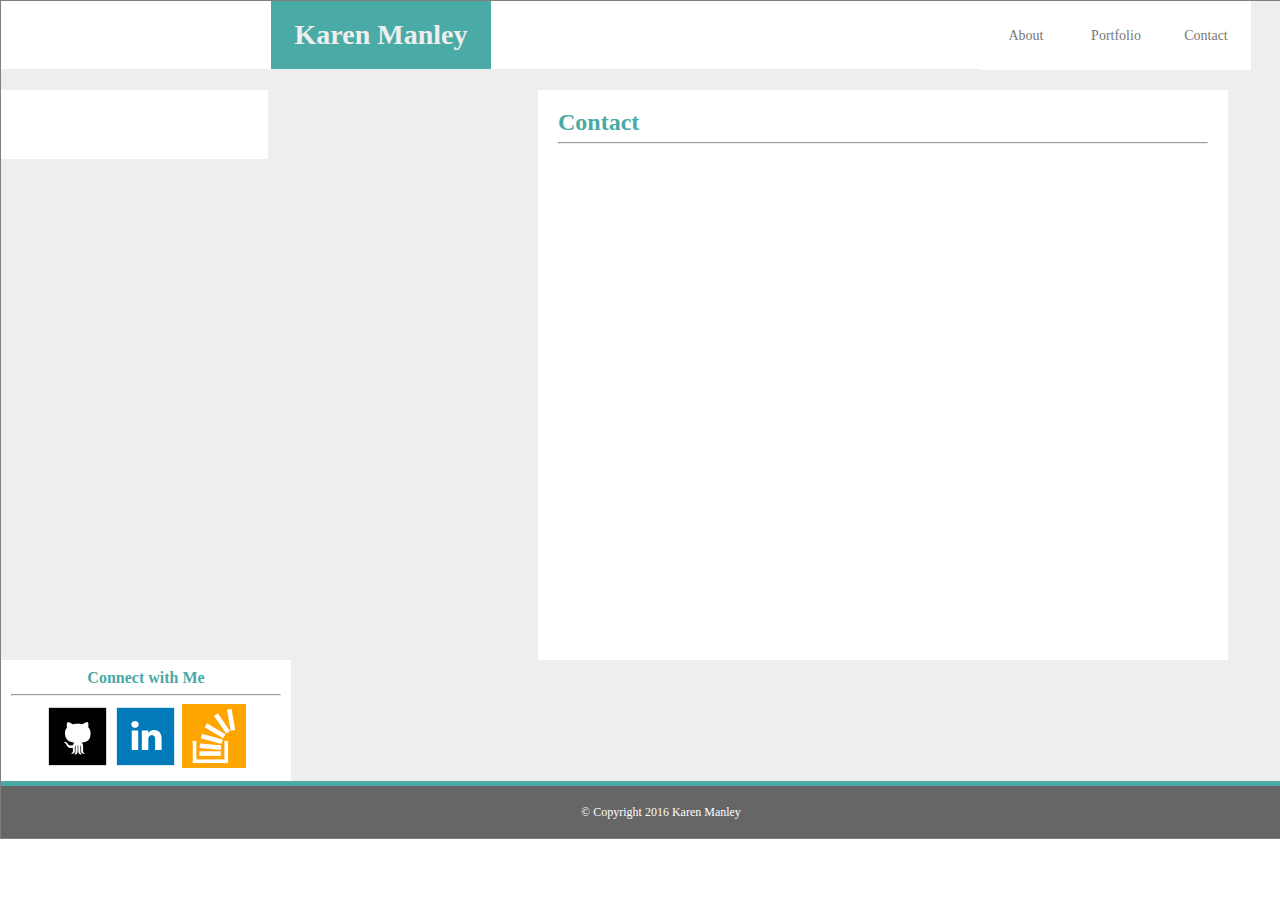
==== contact.html @ 17678590 "add my image" ====
<!DOCTYPE html>
<html lang="en">

<head>
    <meta charset="UTF-8">
    <meta name="viewport" content="width=device-width, initial-scale=1.0">
    <meta http-equiv="X-UA-Compatible" content="ie=edge">
    <title>Portfolio</title>
    <link rel="stylesheet" type="text/css" href="assets/css/reset.css">
    <link rel="stylesheet" type="text/css" href="assets/css/style.css">
</head>

<body>

<div class="container">

    <section id="namebox">
        <h1>Karen Manley</h1>
    </section>

    <section class="navlink">
	    <a href="index.html">About</a>
    </section>

    <section class="navlink">
	    <a href="portfolio.html">Portfolio</a>
    </section>

    <section class="navlink">
	    <a href="contact.html">Contact</a>
    </section>
  
<section id="whitebox">
</section>

<section id="bigbox">
	<h2>Contact</h2>
    <hr class="bigline">
</section>

<section id="littlebox">
    <h3>Connect with Me</h3>
        <hr id="littleline">
        <a href="https://github.com/kjaneem">
                <img class="littleimage" src="assets/images/github_square_black-128.png"
                     	alt="Githubcom.com">
        </a>
        <a href="https://linkedin.com/in/KarenManleyPMP">
                <img class="littleimage" src="assets/images/linkedin_square_color-128.png"
                    	alt="LinkedIn.com">
        </a>
            <a href="https://stackexchange.com/users/106835565/karen-manley">
                <img class="littleimage" src="assets/images/stackoverflow.png"
                    	alt="StackOverflow.com">
        </a>
    </section>

<footer>&copy; Copyright 2016 Karen Manley</footer>

</div>
</body>
</html>
---- assets/css/style.css ----
.container {
    	width: 100%;
   	    border: 1px solid gray;
        background: #eee;
        /*font-family: 'Arial', 'Helvetica Neue', Helvetica, sans-serif;*/
}

#namebox {
   	background-color: #ffffff;
   	clear: left;
   	text-align: center;	
    margin: 0;
    margin-bottom: 20px;
    width: 980px;
    float: left;
}

h1 {
	color: #eee;
	font-family: 'Georgia', Times, "Times New Roman", serif;
	padding: 20px 0;
	font-size: 28px;
	background: #4aaaa5;
	width: 220px;
	margin: 0;
	margin-left: 270px;
  font-weight: bold;
}

h2 {
    color: #4aaaa5;
    font-family: 'Georgia', Times, "Times New Roman", serif;
    font-weight: bold;
    font-size: 24px;

}

h3 {
    color: #4aaaa5;
    font-family: 'Georgia', Times, "Times New Roman", serif;
}

.navlink {
    background-color: #ffffff;
    margin: 0;
    width: 90px;
    padding-top: 27.6px;
    padding-right: 0;
    padding-bottom: 27.6px;
    padding-left: 0;
    float: left;
    margin-bottom: 20px;
    color: #eee;
    text-align: center;
    font-size: 14px;
}

#whitebox {
    background-color: #ffffff;
    width: 267px;
    padding-top: 34.4px;
    padding-bottom: 34.4px;
    float: left;
    margin-bottom: 20px;
    margin-left: 0;
    margin-right: 0;
}

a {
    color: #777777;
    text-decoration: none;
}

/*
h2 {
    color: #4aaaa5;
    font-family: 'Georgia', Times, "Times New Roman", serif;
}

h3 {
    color: #4aaaa5;
    font-family: 'Georgia', Times, "Times New Roman", serif;
}
*/

hr {
    width: "90%";
    align: center;
}

#bigbox {
    float: left;
    width: 650px;
    background: #ffffff;
    height: 530px;
    padding: 20px;
    margin-left: 270px;
    margin-right: 20px;

}

#littlebox {
    float: left;
    width: 270px;
    background: #ffffff;
    padding: 10px;
    text-align: center;
    font-weight: bold;
}

#bigline {
    size: "8";
}

#littleline {
    size: "4";
}

.littleimage {
    width: 64px;
    height: 64px;
}

footer {
    padding: 20px;
    color: #ffffff;
    background-color: #666666;
    clear: left;
    text-align: center;
  	border-top: solid #4aaaa5 5px;
  	width: 100%;
  	font-size: 12px;
}
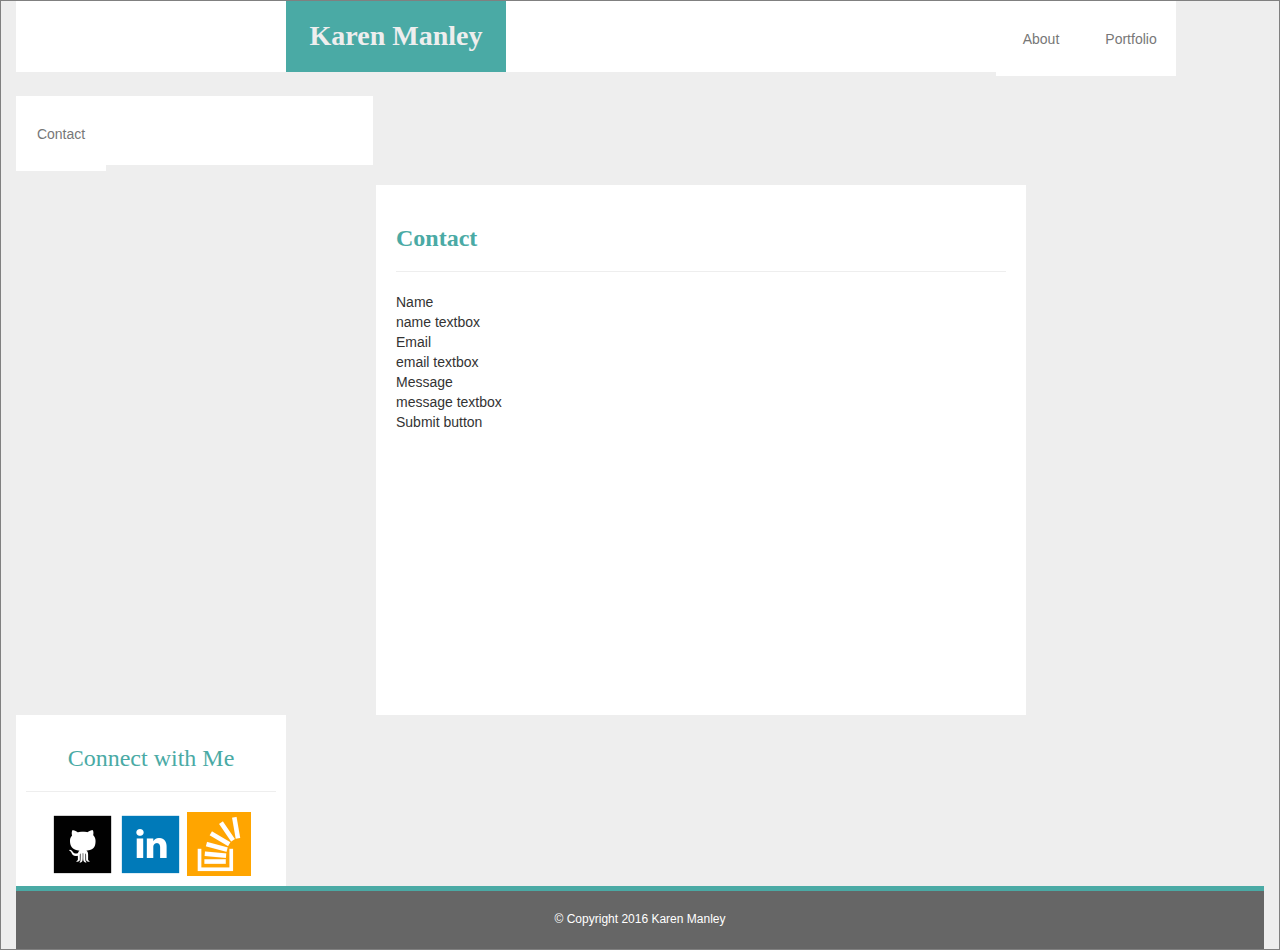
==== commit 3ea4f914: "starting bootstrap stuff" ====
--- a/contact.html
+++ b/contact.html
@@ -7,12 +7,16 @@
     <meta http-equiv="X-UA-Compatible" content="ie=edge">
     <title>Portfolio</title>
     <link rel="stylesheet" type="text/css" href="assets/css/reset.css">
+
+    <!-- BOOTSTRAP -->
+    <link rel="stylesheet" href="https://maxcdn.bootstrapcdn.com/bootstrap/3.3.6/css/bootstrap.min.css">
+    
     <link rel="stylesheet" type="text/css" href="assets/css/style.css">
 </head>
 
 <body>
 
-<div class="container">
+<div class="container-fluid">
 
     <section id="namebox">
         <h1>Karen Manley</h1>
@@ -36,6 +40,30 @@
 <section id="bigbox">
 	<h2>Contact</h2>
     <hr class="bigline">
+
+    <div class="row">
+        <div class="col-md-12">Name</div>
+    </div>
+        <div class="row">
+        <div class="col-md-12">name textbox</div>
+    </div>
+    <div class="row">
+        <div class="col-md-12">Email</div>
+    </div>
+    <div class="row">
+        <div class="col-md-12">email textbox</div>
+    </div>
+    <div class="row">
+        <div class="col-md-12">Message</div>
+    </div>
+    <div class="row">
+        <div class="col-md-12">message textbox</div>
+    </div>
+    <div class="row">
+        <div class="col-md-12">Submit button</div>
+    </div>
+
+
 </section>
 
 <section id="littlebox">
--- a/assets/css/style.css
+++ b/assets/css/style.css
@@ -5,6 +5,12 @@
         /*font-family: 'Arial', 'Helvetica Neue', Helvetica, sans-serif;*/
 }
 
+.container-fluid {
+    	width: 100%;
+   	    border: 1px solid gray;
+        background: #eee;
+        /*font-family: 'Arial', 'Helvetica Neue', Helvetica, sans-serif;*/
+}
 #namebox {
    	background-color: #ffffff;
    	clear: left;
@@ -71,24 +77,23 @@
     text-decoration: none;
 }
 
-/*
-h2 {
-    color: #4aaaa5;
-    font-family: 'Georgia', Times, "Times New Roman", serif;
-}
-
-h3 {
-    color: #4aaaa5;
-    font-family: 'Georgia', Times, "Times New Roman", serif;
-}
-*/
-
 hr {
     width: "90%";
     align: center;
 }
 
 #bigbox {
+    float: left;
+    width: 650px;
+    background: #ffffff;
+    height: 530px;
+    padding: 20px;
+    margin-left: 270px;
+    margin-right: 20px;
+
+}
+
+#port-bigbox {
     float: left;
     width: 650px;
     background: #ffffff;
@@ -112,6 +117,46 @@
     size: "8";
 }
 
+#main-bio {
+    line-height: 1.5;
+}
+
+#bio-image {
+    float: left;
+    width: 318px;
+    height: 226px;
+    margin-right: 20px;
+}
+
+#mylink {
+    color: #4aaaa5;
+    font-weight: bold;
+}
+
+/* BEGIN - Portfolio pics table */
+#picstable {
+    float: left;
+    width: 100%;
+    height: 100%;
+}
+
+tr {
+    width: 33.33%;
+}
+
+td {
+    width: 50%;
+}
+
+#det-image {
+   float: left;
+    width: 25%;
+    height: 25%;
+    margin-right: 5px;
+}
+
+/* END - Portfolio pics table */
+
 #littleline {
     size: "4";
 }
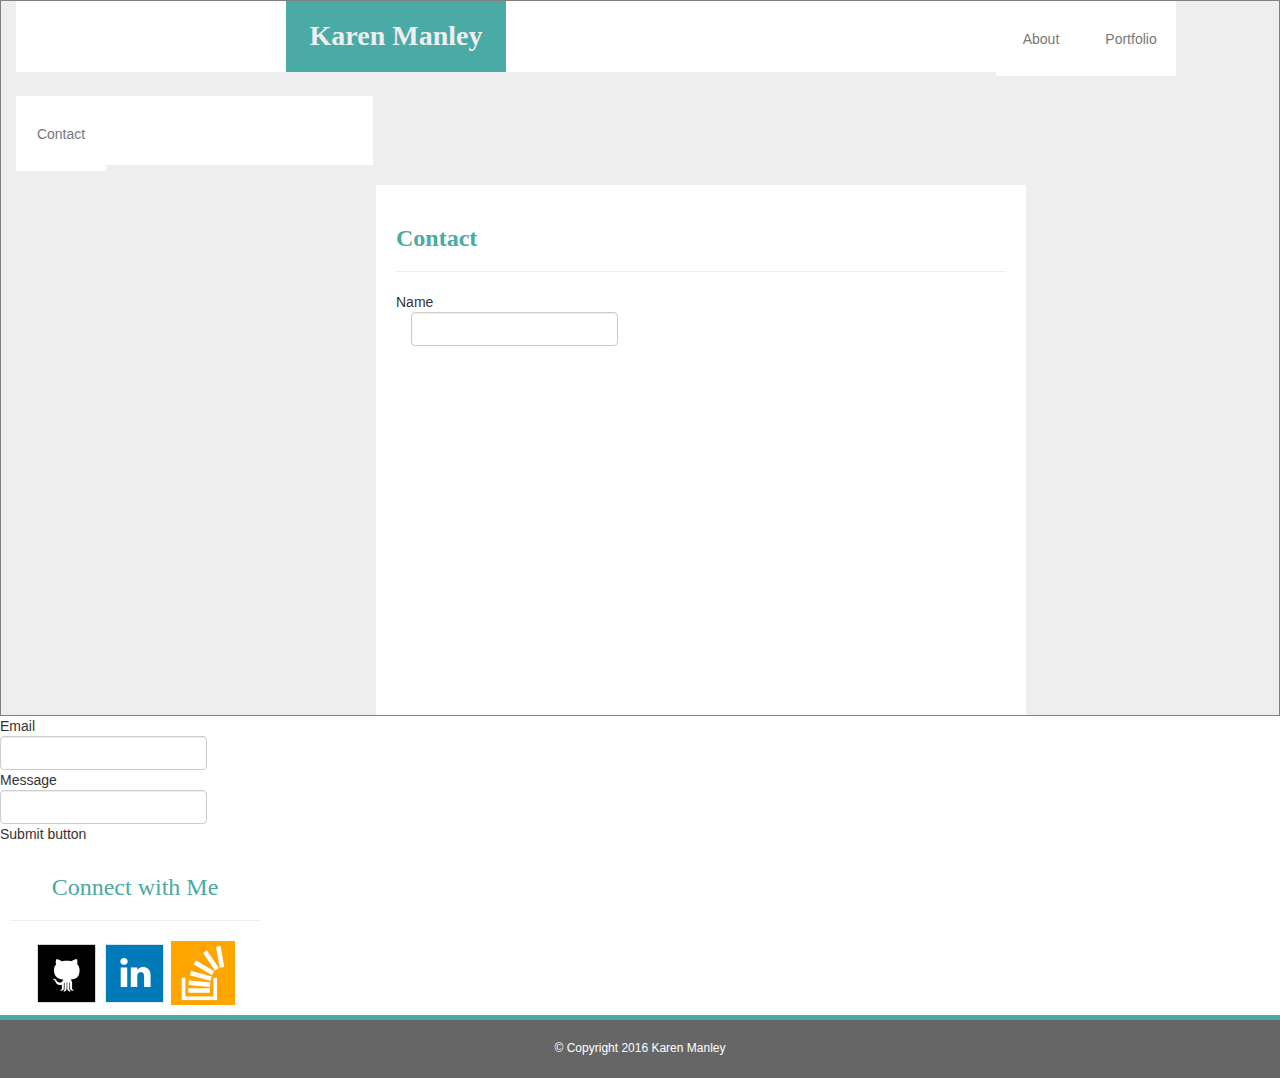
==== commit d3f6d8ef: "bootstrap template" ====
--- a/contact.html
+++ b/contact.html
@@ -44,20 +44,40 @@
     <div class="row">
         <div class="col-md-12">Name</div>
     </div>
-        <div class="row">
-        <div class="col-md-12">name textbox</div>
+             <div class="col-md-12">
+                <form class="form-inline">
+                  <div class="form-group">
+                         <input type="email" class="form-control" id="email">
+                  </div>
+                </form>
+        </div>
+
     </div>
     <div class="row">
         <div class="col-md-12">Email</div>
     </div>
     <div class="row">
-        <div class="col-md-12">email textbox</div>
+                 <div class="col-md-12">
+                <form class="form-inline">
+                  <div class="form-group">
+                    <input type="email" class="form-control" id="email">
+                  </div>
+                </form>
+        </div>
+
     </div>
     <div class="row">
         <div class="col-md-12">Message</div>
     </div>
     <div class="row">
-        <div class="col-md-12">message textbox</div>
+                 <div class="col-md-12">
+                <form class="form-inline">
+                  <div class="form-group">
+                     <input type="email" class="form-control" id="email">
+                  </div>
+                </form>
+        </div>
+
     </div>
     <div class="row">
         <div class="col-md-12">Submit button</div>
--- a/assets/css/style.css
+++ b/assets/css/style.css
@@ -6,8 +6,7 @@
 }
 
 .container-fluid {
-    	width: 100%;
-   	    border: 1px solid gray;
+    	border: 1px solid gray;
         background: #eee;
         /*font-family: 'Arial', 'Helvetica Neue', Helvetica, sans-serif;*/
 }
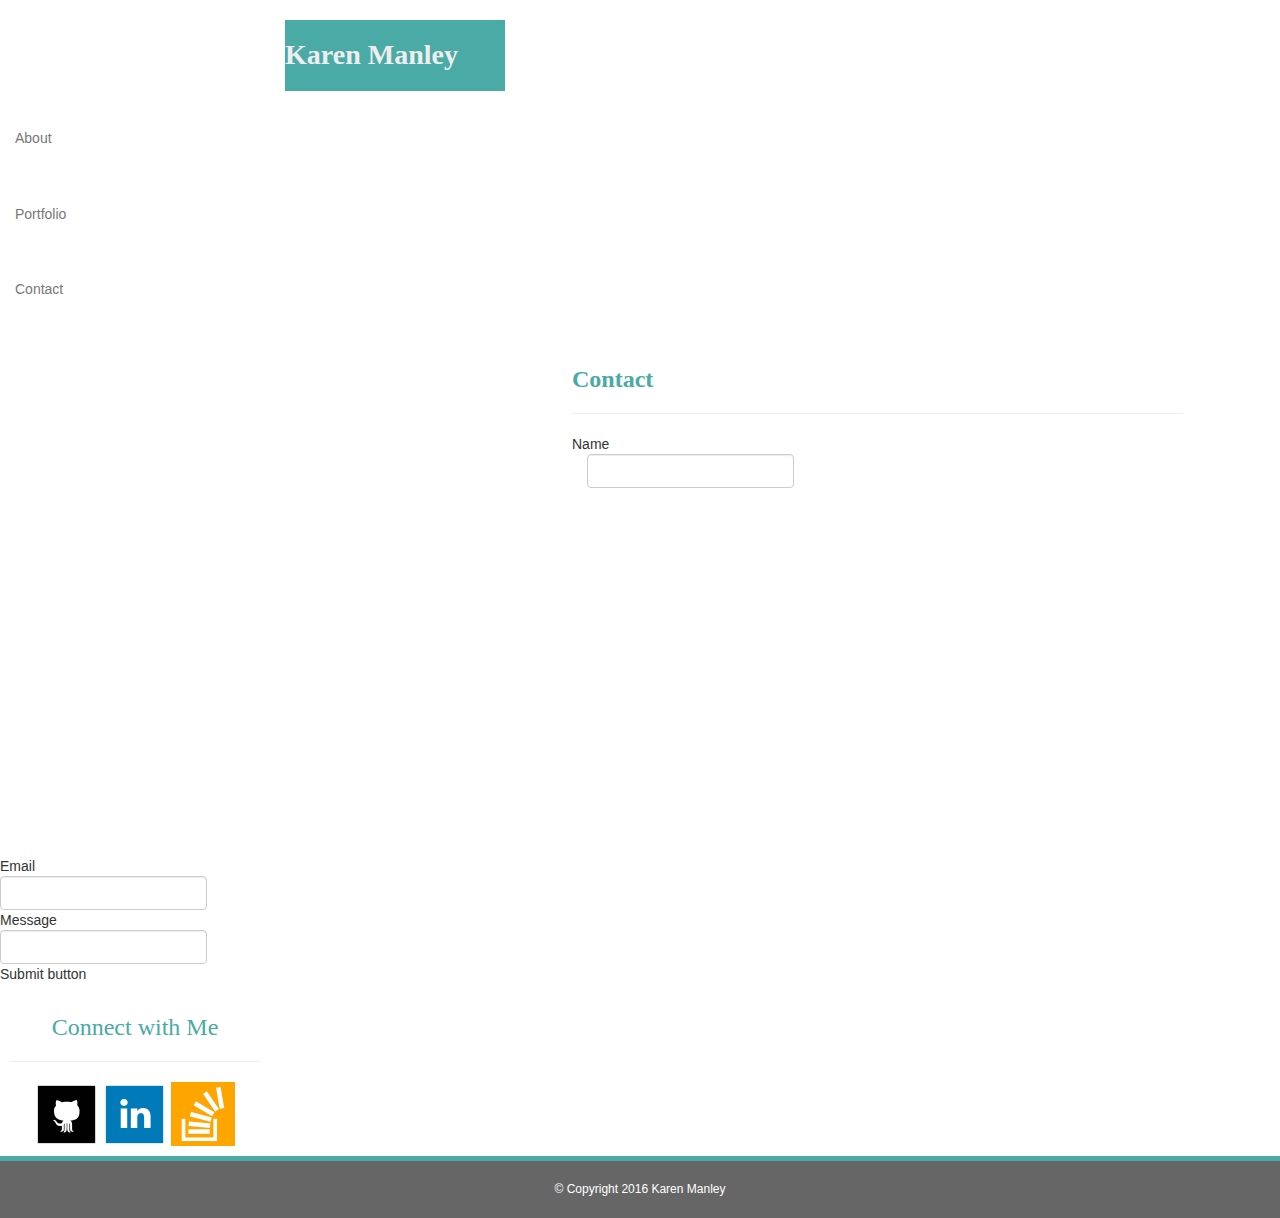
==== commit 811432de: "last chance" ====
--- a/contact.html
+++ b/contact.html
@@ -5,7 +5,7 @@
     <meta charset="UTF-8">
     <meta name="viewport" content="width=device-width, initial-scale=1.0">
     <meta http-equiv="X-UA-Compatible" content="ie=edge">
-    <title>Portfolio</title>
+    <title>Contact</title>
     <link rel="stylesheet" type="text/css" href="assets/css/reset.css">
 
     <!-- BOOTSTRAP -->
--- a/assets/css/style.css
+++ b/assets/css/style.css
@@ -1,35 +1,32 @@
 .container {
     	width: 100%;
-   	    border: 1px solid gray;
+   	    border: 2px solid purple;
         background: #eee;
-        /*font-family: 'Arial', 'Helvetica Neue', Helvetica, sans-serif;*/
 }
 
 .container-fluid {
-    	border: 1px solid gray;
-        background: #eee;
-        /*font-family: 'Arial', 'Helvetica Neue', Helvetica, sans-serif;*/
-}
-#namebox {
-   	background-color: #ffffff;
-   	clear: left;
-   	text-align: center;	
-    margin: 0;
-    margin-bottom: 20px;
-    width: 980px;
-    float: left;
+    
 }
 
 h1 {
 	color: #eee;
 	font-family: 'Georgia', Times, "Times New Roman", serif;
-	padding: 20px 0;
 	font-size: 28px;
+    padding: 20px 0px;
 	background: #4aaaa5;
 	width: 220px;
-	margin: 0;
 	margin-left: 270px;
-  font-weight: bold;
+    font-weight: bold;
+}
+
+#links {
+    float: right;
+    margin-left: 20px;
+}
+
+#maincontent {
+    background: #777777;
+    margin: 100px;
 }
 
 h2 {
@@ -47,16 +44,11 @@
 
 .navlink {
     background-color: #ffffff;
-    margin: 0;
-    width: 90px;
     padding-top: 27.6px;
     padding-right: 0;
     padding-bottom: 27.6px;
     padding-left: 0;
-    float: left;
-    margin-bottom: 20px;
     color: #eee;
-    text-align: center;
     font-size: 14px;
 }
 
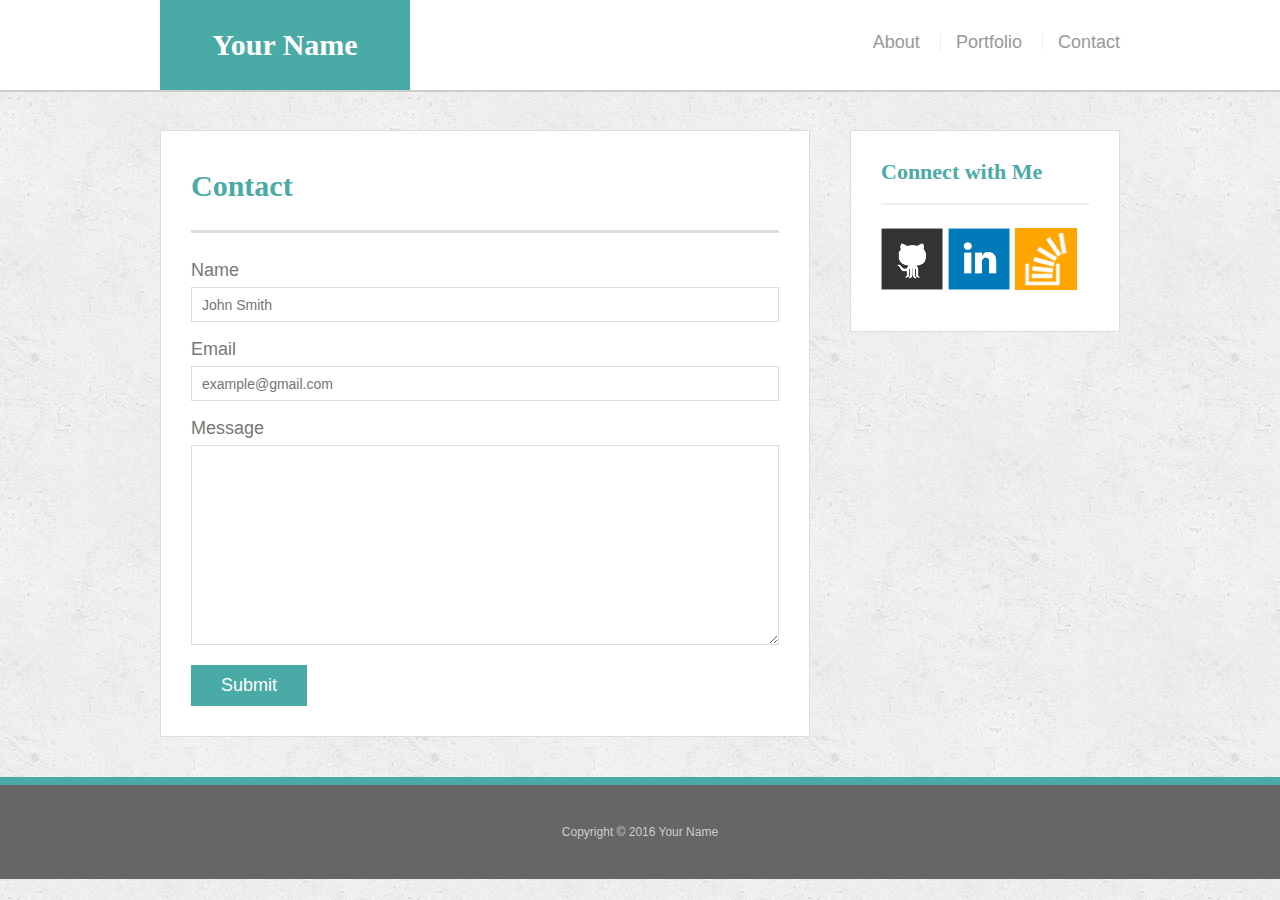
==== commit 01f79cf6: "upload solution" ====
--- a/contact.html
+++ b/contact.html
@@ -1,110 +1,66 @@
-<!DOCTYPE html>
-<html lang="en">
+<!doctype html>
+<html lang="en-us">
 
 <head>
-    <meta charset="UTF-8">
-    <meta name="viewport" content="width=device-width, initial-scale=1.0">
-    <meta http-equiv="X-UA-Compatible" content="ie=edge">
-    <title>Contact</title>
-    <link rel="stylesheet" type="text/css" href="assets/css/reset.css">
-
-    <!-- BOOTSTRAP -->
-    <link rel="stylesheet" href="https://maxcdn.bootstrapcdn.com/bootstrap/3.3.6/css/bootstrap.min.css">
-    
-    <link rel="stylesheet" type="text/css" href="assets/css/style.css">
+  <meta charset="UTF-8">
+  <title>Contact | Your Name</title>
+  <link rel="stylesheet" type="text/css" href="assets/css/reset.css">
+  <link rel="stylesheet" type="text/css" href="assets/css/style.css">
 </head>
 
 <body>
 
-<div class="container-fluid">
+  <header id="masthead">
+    <div class="container">
+      <a href="index.html" id="logo">Your Name</a>
+      <nav>
+        <a href="index.html">About</a>
+        <a href="portfolio.html">Portfolio</a>
+        <a href="contact.html">Contact</a>
+      </nav>
+    </div>
+  </header>
 
-    <section id="namebox">
-        <h1>Karen Manley</h1>
+  <div id="main-container" class="container">
+    <section class="main-section">
+      <h1>Contact</h1>
+
+      <form id="contact-form">
+        <ul>
+          <li>
+            <label for="name">Name</label>
+            <input type="text" id="name" name="name" placeholder="John Smith" required="required">
+          </li>
+          <li>
+            <label for="email">Email</label>
+            <input type="email" id="email" name="email" placeholder="example@gmail.com" required="required">
+          </li>
+          <li>
+            <label for="message">Message</label>
+            <textarea id="message" name="message" required="required"></textarea>
+          </li>
+        </ul>
+        <input type="submit">
+      </form>
+
     </section>
 
-    <section class="navlink">
-	    <a href="index.html">About</a>
+    <section class="sidebar">
+      <div id="connect">
+        <h2>Connect with Me</h2>
+
+        <a href="#"><img src="assets/images/github-128.png" class="social" alt="GitHub" /></a>
+        <a href="#"><img src="assets/images/linkedin-128.png" class="social" alt="LinkedIn" /></a>
+        <a href="#"><img src="assets/images/stackoverflow-128.png" class="social" alt="Stack Overflow" /></a>
+      </div>
     </section>
+  </div>
 
-    <section class="navlink">
-	    <a href="portfolio.html">Portfolio</a>
-    </section>
+  <footer>
+    <div class="container">
+      Copyright &copy; 2016 Your Name
+    </div>
+  </footer>
+</body>
 
-    <section class="navlink">
-	    <a href="contact.html">Contact</a>
-    </section>
-  
-<section id="whitebox">
-</section>
-
-<section id="bigbox">
-	<h2>Contact</h2>
-    <hr class="bigline">
-
-    <div class="row">
-        <div class="col-md-12">Name</div>
-    </div>
-             <div class="col-md-12">
-                <form class="form-inline">
-                  <div class="form-group">
-                         <input type="email" class="form-control" id="email">
-                  </div>
-                </form>
-        </div>
-
-    </div>
-    <div class="row">
-        <div class="col-md-12">Email</div>
-    </div>
-    <div class="row">
-                 <div class="col-md-12">
-                <form class="form-inline">
-                  <div class="form-group">
-                    <input type="email" class="form-control" id="email">
-                  </div>
-                </form>
-        </div>
-
-    </div>
-    <div class="row">
-        <div class="col-md-12">Message</div>
-    </div>
-    <div class="row">
-                 <div class="col-md-12">
-                <form class="form-inline">
-                  <div class="form-group">
-                     <input type="email" class="form-control" id="email">
-                  </div>
-                </form>
-        </div>
-
-    </div>
-    <div class="row">
-        <div class="col-md-12">Submit button</div>
-    </div>
-
-
-</section>
-
-<section id="littlebox">
-    <h3>Connect with Me</h3>
-        <hr id="littleline">
-        <a href="https://github.com/kjaneem">
-                <img class="littleimage" src="assets/images/github_square_black-128.png"
-                     	alt="Githubcom.com">
-        </a>
-        <a href="https://linkedin.com/in/KarenManleyPMP">
-                <img class="littleimage" src="assets/images/linkedin_square_color-128.png"
-                    	alt="LinkedIn.com">
-        </a>
-            <a href="https://stackexchange.com/users/106835565/karen-manley">
-                <img class="littleimage" src="assets/images/stackoverflow.png"
-                    	alt="StackOverflow.com">
-        </a>
-    </section>
-
-<footer>&copy; Copyright 2016 Karen Manley</footer>
-
-</div>
-</body>
-</html>
+</html>--- a/assets/css/style.css
+++ b/assets/css/style.css
@@ -1,169 +1,244 @@
+body {
+  font-family: Arial, "Helvetica Neue", Helvetica, sans-serif;
+  font-size: 18px;
+  line-height: 34px;
+  color: #777;
+  background: url("../images/concrete_seamless.png");
+}
+
+* {
+  box-sizing: border-box;
+}
+
+/* general */
+
 .container {
-    	width: 100%;
-   	    border: 2px solid purple;
-        background: #eee;
-}
-
-.container-fluid {
-    
+  width: 100%;
+  max-width: 960px;
+  margin: 0 auto;
+  clear: both;
+}
+
+h1,
+h2,
+h3,
+p {
+  margin-bottom: 20px;
+}
+
+p:last-child {
+  margin-bottom: 0;
+}
+
+h1,
+h2,
+h3 {
+  font-family: Georgia, Times, "Times New Roman", serif;
+  font-weight: 700;
+  color: #4aaaa5;
 }
 
 h1 {
-	color: #eee;
-	font-family: 'Georgia', Times, "Times New Roman", serif;
-	font-size: 28px;
-    padding: 20px 0px;
-	background: #4aaaa5;
-	width: 220px;
-	margin-left: 270px;
-    font-weight: bold;
-}
-
-#links {
-    float: right;
-    margin-left: 20px;
-}
-
-#maincontent {
-    background: #777777;
-    margin: 100px;
-}
-
-h2 {
-    color: #4aaaa5;
-    font-family: 'Georgia', Times, "Times New Roman", serif;
-    font-weight: bold;
-    font-size: 24px;
-
-}
-
+  padding-bottom: 20px;
+  font-size: 30px;
+  line-height: 49px;
+  border-bottom: 3px solid #ddd;
+}
+
+h2,
 h3 {
-    color: #4aaaa5;
-    font-family: 'Georgia', Times, "Times New Roman", serif;
-}
-
-.navlink {
-    background-color: #ffffff;
-    padding-top: 27.6px;
-    padding-right: 0;
-    padding-bottom: 27.6px;
-    padding-left: 0;
-    color: #eee;
-    font-size: 14px;
-}
-
-#whitebox {
-    background-color: #ffffff;
-    width: 267px;
-    padding-top: 34.4px;
-    padding-bottom: 34.4px;
-    float: left;
-    margin-bottom: 20px;
-    margin-left: 0;
-    margin-right: 0;
-}
-
-a {
-    color: #777777;
-    text-decoration: none;
-}
-
-hr {
-    width: "90%";
-    align: center;
-}
-
-#bigbox {
-    float: left;
-    width: 650px;
-    background: #ffffff;
-    height: 530px;
-    padding: 20px;
-    margin-left: 270px;
-    margin-right: 20px;
-
-}
-
-#port-bigbox {
-    float: left;
-    width: 650px;
-    background: #ffffff;
-    height: 530px;
-    padding: 20px;
-    margin-left: 270px;
-    margin-right: 20px;
-
-}
-
-#littlebox {
-    float: left;
-    width: 270px;
-    background: #ffffff;
-    padding: 10px;
-    text-align: center;
-    font-weight: bold;
-}
-
-#bigline {
-    size: "8";
-}
-
-#main-bio {
-    line-height: 1.5;
-}
-
-#bio-image {
-    float: left;
-    width: 318px;
-    height: 226px;
-    margin-right: 20px;
-}
-
-#mylink {
-    color: #4aaaa5;
-    font-weight: bold;
-}
-
-/* BEGIN - Portfolio pics table */
-#picstable {
-    float: left;
-    width: 100%;
-    height: 100%;
-}
-
-tr {
-    width: 33.33%;
-}
-
-td {
-    width: 50%;
-}
-
-#det-image {
-   float: left;
-    width: 25%;
-    height: 25%;
-    margin-right: 5px;
-}
-
-/* END - Portfolio pics table */
-
-#littleline {
-    size: "4";
-}
-
-.littleimage {
-    width: 64px;
-    height: 64px;
-}
+  font-size: 22px;
+}
+
+/* header */
+
+#masthead {
+  position: fixed;
+  z-index: 99;
+  width: 100%;
+  margin: 0 0 30px;
+  overflow: auto;
+  color: #fff;
+  background: #fff;
+  border-bottom: 2px solid #ccc;
+}
+
+#logo {
+  float: left;
+  width: 250px;
+  height: 90px;
+  font-family: Georgia, Times, "Times New Roman", serif;
+  font-size: 30px;
+  font-weight: 700;
+  line-height: 90px;
+  color: #fff;
+  text-align: center;
+  text-decoration: none;
+  background: #4aaaa5;
+}
+
+nav {
+  float: right;
+  margin-top: 25px;
+}
+
+nav a {
+  display: inline-block;
+  padding-left: 15px;
+  margin-left: 15px;
+  line-height: 18px;
+  color: #999;
+  text-decoration: none;
+  border-left: 1px solid #efefef;
+}
+
+nav a:first-child {
+  border-left: 0 none;
+}
+
+/* footer */
 
 footer {
-    padding: 20px;
-    color: #ffffff;
-    background-color: #666666;
-    clear: left;
-    text-align: center;
-  	border-top: solid #4aaaa5 5px;
-  	width: 100%;
-  	font-size: 12px;
-}+  padding: 30px 0;
+  clear: both;
+  font-size: 12px;
+  color: #fff;
+  color: #ccc;
+  text-align: center;
+  background: #666;
+  border-top: 8px solid #4aaaa5;
+}
+
+/* sidebar */
+
+.sidebar {
+  float: right;
+  width: 100%;
+  max-width: 270px;
+  padding: 30px;
+  margin-bottom: 20px;
+  background: #fff;
+  border: 1px solid #ddd;
+}
+
+h3,
+.sidebar h2 {
+  padding-bottom: 20px;
+  margin-bottom: 15px;
+  line-height: 22px;
+  border-bottom: 2px solid #eee;
+}
+
+.social {
+  width: 62px;
+  height: 62px;
+  margin-top: 8px;
+  margin-right: 5px;
+}
+
+.social:last-child {
+  margin-right: 0;
+}
+
+/* main */
+
+#main-container {
+  padding-top: 130px;
+}
+
+.main-section {
+  float: left;
+  width: 100%;
+  max-width: 650px;
+  padding: 30px;
+  margin: 0 0 40px;
+  background: #fff;
+  border: 1px solid #ddd;
+}
+
+/* portfolio page */
+
+.work {
+  position: relative;
+  float: left;
+  width: 274px;
+  margin: 20px 0 25px;
+  overflow: auto;
+}
+
+.work:nth-child(even) {
+  margin-right: 40px;
+}
+
+.work img {
+  width: 100%;
+  border: 0 none;
+  opacity: 0.8;
+}
+
+.work h3 {
+  position: absolute;
+  bottom: 20px;
+  width: 100%;
+  padding: 15px;
+  margin-bottom: 0;
+  font-weight: 300;
+  line-height: 30px;
+  color: #fff;
+  text-align: center;
+  background: #4aaaa5;
+  border-bottom: 0;
+}
+
+.auth-image {
+  float: left;
+  width: 200px;
+  height: auto;
+  margin-top: 10px;
+  margin-right: 25px;
+}
+
+/* contact page */
+
+#contact-form ul {
+  margin-bottom: 20px;
+}
+
+#contact-form li {
+  margin-bottom: 10px;
+}
+
+label,
+input[type=text],
+input[type=email],
+textarea {
+  display: block;
+  width: 100%;
+}
+
+input[type=text],
+input[type=email],
+textarea {
+  height: 35px;
+  padding: 0 10px;
+  font-size: 14px;
+  border: 1px solid #ddd;
+}
+
+textarea {
+  height: 200px;
+}
+
+input[type=submit] {
+  padding: 10px 30px;
+  font-size: 18px;
+  color: #fff;
+  cursor: pointer;
+  background: #4aaaa5;
+  border: 0 none;
+}
+
+#techdeflink {
+  color: #4aaaa5;
+  font-weight: bold;
+}
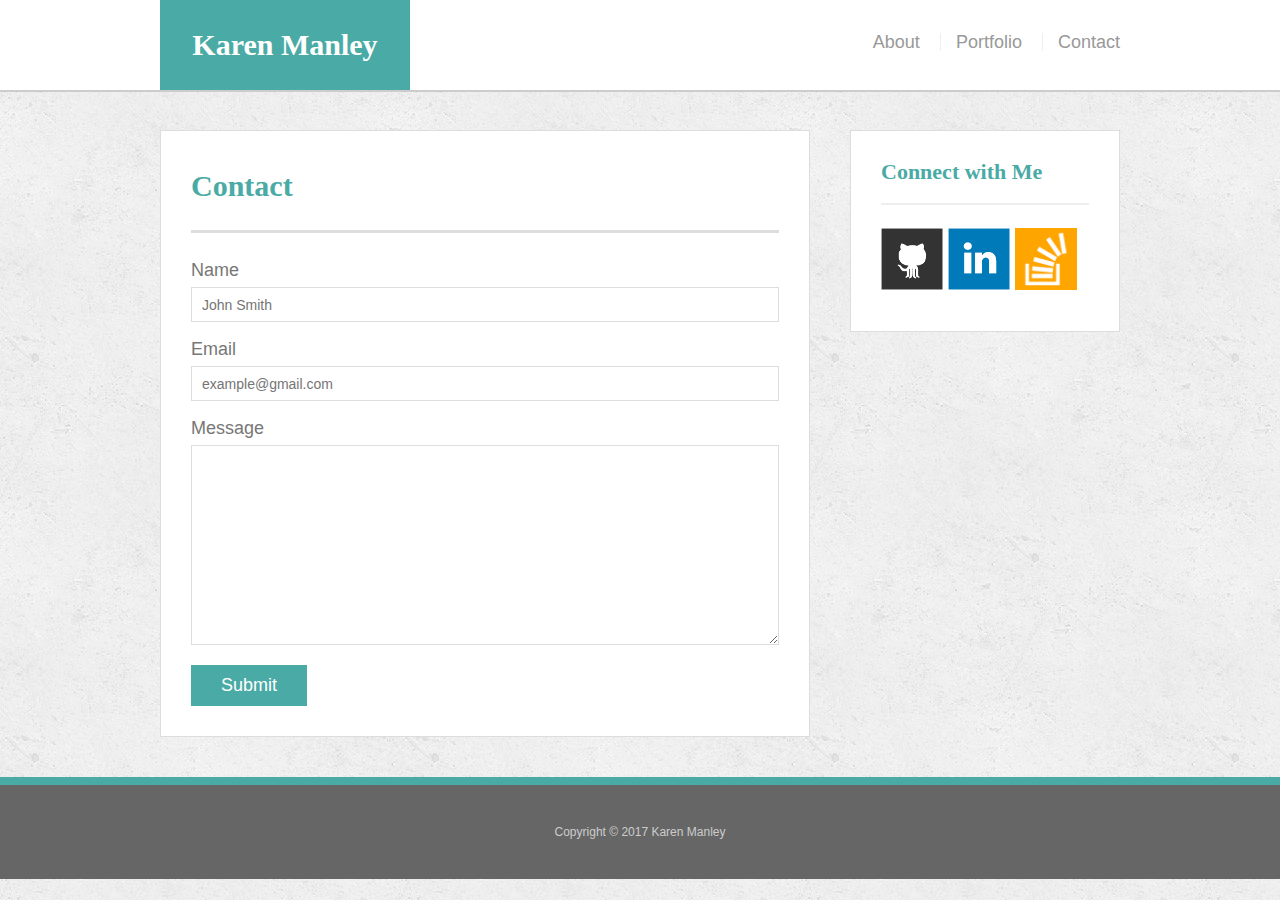
==== commit 3dbfcc49: "update files with my name" ====
--- a/contact.html
+++ b/contact.html
@@ -3,7 +3,7 @@
 
 <head>
   <meta charset="UTF-8">
-  <title>Contact | Your Name</title>
+  <title>Contact | Karen Manley</title>
   <link rel="stylesheet" type="text/css" href="assets/css/reset.css">
   <link rel="stylesheet" type="text/css" href="assets/css/style.css">
 </head>
@@ -12,7 +12,7 @@
 
   <header id="masthead">
     <div class="container">
-      <a href="index.html" id="logo">Your Name</a>
+      <a href="index.html" id="logo">Karen Manley</a>
       <nav>
         <a href="index.html">About</a>
         <a href="portfolio.html">Portfolio</a>
@@ -58,7 +58,7 @@
 
   <footer>
     <div class="container">
-      Copyright &copy; 2016 Your Name
+      Copyright &copy; 2017 Karen Manley
     </div>
   </footer>
 </body>
